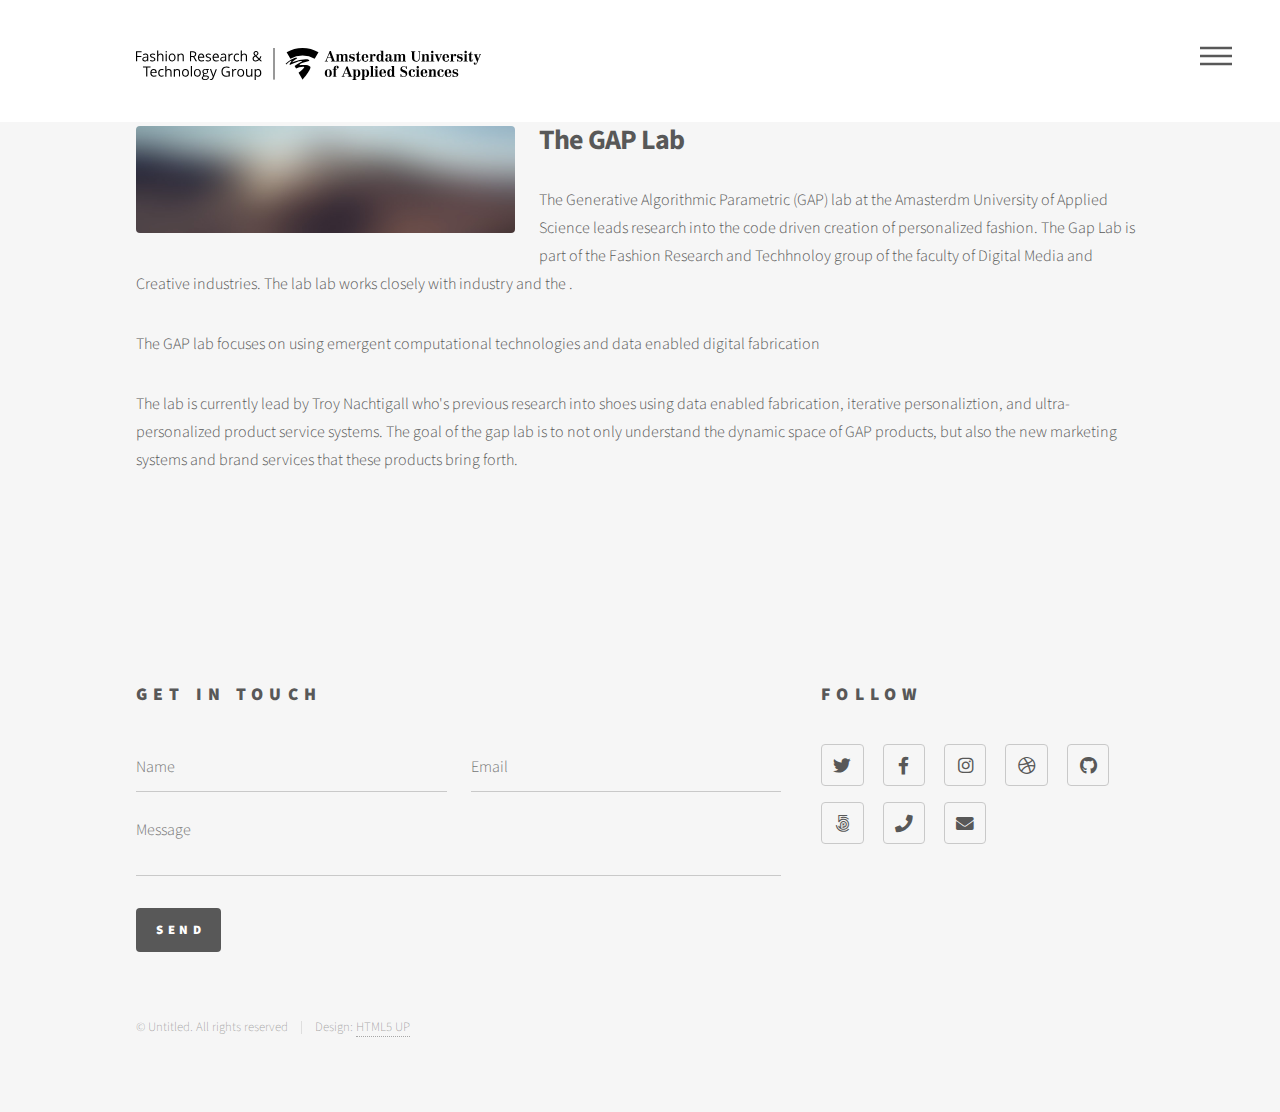
==== index.html @ a4a491e9 "Initial site push" ====
<!DOCTYPE HTML>
<!--
	Phantom by HTML5 UP
	html5up.net | @ajlkn
	Free for personal and commercial use under the CCA 3.0 license (html5up.net/license)
-->
<html>
	<head>
		<title>The GAP LAB</title>
		<meta charset="utf-8" />
		<meta name="viewport" content="width=device-width, initial-scale=1, user-scalable=no" />
		<link rel="stylesheet" href="assets/css/main.css" />
		<noscript><link rel="stylesheet" href="assets/css/noscript.css" /></noscript>

		<!-- webform.pw -->
			<script> web_form_id = "2dafe183-8ad5-47a1-8bab-cbeffef52a85" </script>
			<script type="text/javascript" src="https://webform.pw/client/formclient.nocache.js">
			</script>

	</head>
	<body class="is-preload">
		<!-- Wrapper -->
			<div id="wrapper">

				<!-- Header -->
					<header id="header">
						<div class="inner">

							<!-- Logo -->
								<a href="index.html" class="logo">
									<span class="symbol"><img src="images/HvA_Lect_Fashion_Technology_en_RGB.svg" alt="" /></span><span class="title"></span>
								</a>

							<!-- Nav -->
								<nav>
									<ul>
										<li><a href="#menu">Menu</a></li>
									</ul>
								</nav>

						</div>
					</header>

				<!-- Menu -->
					<nav id="menu">
						<h2>Menu</h2>
						<ul>
							<li><a href="index.html">Home</a></li>
							<li><a href="generic.html">Residencies</a></li>
							<!-- <li><a href="generic.html">Tempus etiam</a></li>
							<li><a href="generic.html">Consequat dolor</a></li>
							<li><a href="elements.html">Elements</a></li>-->
						</ul>
					</nav>

				<!-- Main -->
					<div id="main">
						<div class="inner">
							<span class="image left"
							><img src="images/pic13.jpg" alt="" /></span>
							<h1>The GAP Lab</h1>
							<p>The Generative Algorithmic Parametric (GAP) lab at the Amasterdm University of Applied Science leads research into the code driven creation of personalized fashion. The Gap Lab is part of the Fashion Research and Techhnoloy group of the faculty of Digital Media and Creative industries. The lab lab works closely with industry and the . </p>
							<p>The GAP lab focuses on using emergent computational technologies and data enabled digital fabrication</p>
							<p>The lab is currently lead by Troy Nachtigall who's previous research into shoes using data enabled fabrication, iterative personaliztion, and ultra-personalized product service systems.
								The goal of the gap lab is to not only understand the dynamic space of GAP products, but also the new marketing systems and brand services that these products bring forth.</p>
							</div>
					</div>

				<!-- Footer -->
					<footer id="footer">
						<div class="inner">
							<section>
								<h2>Get in touch</h2>
								<form method="post" action="#">
									<div class="fields">
										<div class="field half">
											<input type="text" name="name" id="name" placeholder="Name" />
										</div>
										<div class="field half">
											<input type="email" name="email" id="email" placeholder="Email" />
										</div>
										<div class="field">
											<textarea name="message" id="message" placeholder="Message"></textarea>
										</div>
									</div>
									<ul class="actions">
										<li><input type="submit" value="Send" class="primary" /></li>
									</ul>
								</form>
							</section>
							<section>
								<h2>Follow</h2>
								<ul class="icons">
									<li><a href="#" class="icon brands style2 fa-twitter"><span class="label">Twitter</span></a></li>
									<li><a href="#" class="icon brands style2 fa-facebook-f"><span class="label">Facebook</span></a></li>
									<li><a href="#" class="icon brands style2 fa-instagram"><span class="label">Instagram</span></a></li>
									<li><a href="#" class="icon brands style2 fa-dribbble"><span class="label">Dribbble</span></a></li>
									<li><a href="#" class="icon brands style2 fa-github"><span class="label">GitHub</span></a></li>
									<li><a href="#" class="icon brands style2 fa-500px"><span class="label">500px</span></a></li>
									<li><a href="#" class="icon solid style2 fa-phone"><span class="label">Phone</span></a></li>
									<li><a href="#" class="icon solid style2 fa-envelope"><span class="label">Email</span></a></li>
								</ul>
							</section>
							<ul class="copyright">
								<li>&copy; Untitled. All rights reserved</li><li>Design: <a href="http://html5up.net">HTML5 UP</a></li>
							</ul>
						</div>
					</footer>

			</div>

		<!-- Scripts -->
			<script src="assets/js/jquery.min.js"></script>
			<script src="assets/js/browser.min.js"></script>
			<script src="assets/js/breakpoints.min.js"></script>
			<script src="assets/js/util.js"></script>
			<script src="assets/js/main.js"></script>

	</body>
</html>
---- assets/css/main.css ----
@charset "UTF-8";
@import 'fontawesome-all.min.css';
@import url("https://fonts.googleapis.com/css?family=Source+Sans+Pro:300,700,900");
/*
	Phantom by HTML5 UP
	html5up.net | @ajlkn
	Free for personal and commercial use under the CCA 3.0 license (html5up.net/license)
*/
html, body, div, span, applet, object,
iframe, h1, h2, h3, h4, h5, h6, p, blockquote,
pre, a, abbr, acronym, address, big, cite,
code, del, dfn, em, img, ins, kbd, q, s, samp,
small, strike, strong, sub, sup, tt, var, b,
u, i, center, dl, dt, dd, ol, ul, li, fieldset,
form, label, legend, table, caption, tbody,
tfoot, thead, tr, th, td, article, aside,
canvas, details, embed, figure, figcaption,
footer, header, hgroup, menu, nav, output, ruby,
section, summary, time, mark, audio, video {
  margin: 0;
  padding: 0;
  border: 0;
  font-size: 100%;
  font: inherit;
  vertical-align: baseline;
}

article, aside, details, figcaption, figure,
footer, header, hgroup, menu, nav, section {
  display: block;
}

body {
  line-height: 1;
}

ol, ul {
  list-style: none;
}

blockquote, q {
  quotes: none;
}
blockquote:before, blockquote:after, q:before, q:after {
  content: "";
  content: none;
}

table {
  border-collapse: collapse;
  border-spacing: 0;
}

body {
  -webkit-text-size-adjust: none;
}

mark {
  background-color: transparent;
  color: inherit;
}

input::-moz-focus-inner {
  border: 0;
  padding: 0;
}

input, select, textarea {
  -moz-appearance: none;
  -webkit-appearance: none;
  -ms-appearance: none;
  appearance: none;
}

/* Basic */
@-ms-viewport {
  width: device-width;
}
body {
  -ms-overflow-style: scrollbar;
}

@media screen and (max-width: 480px) {
  html, body {
    min-width: 320px;
  }
}
html {
  box-sizing: border-box;
}

*, *:before, *:after {
  box-sizing: inherit;
}

body {
  background: #ffffff;
}
body.is-preload *, body.is-preload *:before, body.is-preload *:after {
  -moz-animation: none !important;
  -webkit-animation: none !important;
  -ms-animation: none !important;
  animation: none !important;
  -moz-transition: none !important;
  -webkit-transition: none !important;
  -ms-transition: none !important;
  transition: none !important;
}

/* Type */
body, input, select, textarea {
  color: #585858;
  font-family: "Source Sans Pro", Helvetica, sans-serif;
  font-size: 16pt;
  font-weight: 300;
  line-height: 1.75;
}
@media screen and (max-width: 1680px) {
  body, input, select, textarea {
    font-size: 14pt;
  }
}
@media screen and (max-width: 1280px) {
  body, input, select, textarea {
    font-size: 12pt;
  }
}

a {
  -moz-transition: border-bottom-color 0.2s ease, color 0.2s ease;
  -webkit-transition: border-bottom-color 0.2s ease, color 0.2s ease;
  -ms-transition: border-bottom-color 0.2s ease, color 0.2s ease;
  transition: border-bottom-color 0.2s ease, color 0.2s ease;
  text-decoration: none;
  color: #585858;
  border-bottom: dotted 1px rgba(88, 88, 88, 0.5);
}
a:hover {
  border-bottom-color: transparent;
  color: #f2849e !important;
}

strong, b {
  font-weight: 900;
}

em, i {
  font-style: italic;
}

p {
  margin: 0 0 2em 0;
}

h1 {
  font-size: 1.75em;
  font-weight: 700;
  line-height: 1.3;
  margin: 0 0 1em 0;
  letter-spacing: -0.035em;
}
h1 a {
  color: inherit;
}
@media screen and (max-width: 736px) {
  h1 {
    font-size: 2em;
    margin: 0 0 1em 0;
  }
}
@media screen and (max-width: 360px) {
  h1 {
    font-size: 1.75em;
  }
}

h2, h3, h4, h5, h6 {
  font-weight: 900;
  line-height: 1.5;
  margin: 0 0 2em 0;
  text-transform: uppercase;
  letter-spacing: 0.35em;
}
h2 a, h3 a, h4 a, h5 a, h6 a {
  color: inherit;
}

h2 {
  font-size: 1.1em;
}

h3 {
  font-size: 1em;
}

h4 {
  font-size: 0.8em;
}

h5 {
  font-size: 0.8em;
}

h6 {
  font-size: 0.8em;
}

@media screen and (max-width: 980px) {
  h1 br, h2 br, h3 br, h4 br, h5 br, h6 br {
    display: none;
  }
}
@media screen and (max-width: 736px) {
  h2 {
    font-size: 1em;
  }

  h3 {
    font-size: 0.8em;
  }
}
sub {
  font-size: 0.8em;
  position: relative;
  top: 0.5em;
}

sup {
  font-size: 0.8em;
  position: relative;
  top: -0.5em;
}

blockquote {
  border-left: solid 4px #c9c9c9;
  font-style: italic;
  margin: 0 0 2em 0;
  padding: 0.5em 0 0.5em 2em;
}

code {
  background: rgba(144, 144, 144, 0.075);
  border-radius: 4px;
  border: solid 1px #c9c9c9;
  font-family: "Courier New", monospace;
  font-size: 0.9em;
  margin: 0 0.25em;
  padding: 0.25em 0.65em;
}

pre {
  -webkit-overflow-scrolling: touch;
  font-family: "Courier New", monospace;
  font-size: 0.9em;
  margin: 0 0 2em 0;
}
pre code {
  display: block;
  line-height: 1.75;
  padding: 1em 1.5em;
  overflow-x: auto;
}

hr {
  border: 0;
  border-bottom: solid 1px #c9c9c9;
  margin: 2em 0;
}
hr.major {
  margin: 3em 0;
}

.align-left {
  text-align: left;
}

.align-center {
  text-align: center;
}

.align-right {
  text-align: right;
}

/* Row */
.row {
  display: flex;
  flex-wrap: wrap;
  box-sizing: border-box;
  align-items: stretch;
}
.row > * {
  box-sizing: border-box;
}
.row.gtr-uniform > * > :last-child {
  margin-bottom: 0;
}
.row.aln-left {
  justify-content: flex-start;
}
.row.aln-center {
  justify-content: center;
}
.row.aln-right {
  justify-content: flex-end;
}
.row.aln-top {
  align-items: flex-start;
}
.row.aln-middle {
  align-items: center;
}
.row.aln-bottom {
  align-items: flex-end;
}
.row > .imp {
  order: -1;
}
.row > .col-1 {
  width: 8.3333333333%;
}
.row > .off-1 {
  margin-left: 8.3333333333%;
}
.row > .col-2 {
  width: 16.6666666667%;
}
.row > .off-2 {
  margin-left: 16.6666666667%;
}
.row > .col-3 {
  width: 25%;
}
.row > .off-3 {
  margin-left: 25%;
}
.row > .col-4 {
  width: 33.3333333333%;
}
.row > .off-4 {
  margin-left: 33.3333333333%;
}
.row > .col-5 {
  width: 41.6666666667%;
}
.row > .off-5 {
  margin-left: 41.6666666667%;
}
.row > .col-6 {
  width: 50%;
}
.row > .off-6 {
  margin-left: 50%;
}
.row > .col-7 {
  width: 58.3333333333%;
}
.row > .off-7 {
  margin-left: 58.3333333333%;
}
.row > .col-8 {
  width: 66.6666666667%;
}
.row > .off-8 {
  margin-left: 66.6666666667%;
}
.row > .col-9 {
  width: 75%;
}
.row > .off-9 {
  margin-left: 75%;
}
.row > .col-10 {
  width: 83.3333333333%;
}
.row > .off-10 {
  margin-left: 83.3333333333%;
}
.row > .col-11 {
  width: 91.6666666667%;
}
.row > .off-11 {
  margin-left: 91.6666666667%;
}
.row > .col-12 {
  width: 100%;
}
.row > .off-12 {
  margin-left: 100%;
}
.row.gtr-0 {
  margin-top: 0;
  margin-left: 0em;
}
.row.gtr-0 > * {
  padding: 0 0 0 0em;
}
.row.gtr-0.gtr-uniform {
  margin-top: 0em;
}
.row.gtr-0.gtr-uniform > * {
  padding-top: 0em;
}
.row.gtr-25 {
  margin-top: 0;
  margin-left: -0.5em;
}
.row.gtr-25 > * {
  padding: 0 0 0 0.5em;
}
.row.gtr-25.gtr-uniform {
  margin-top: -0.5em;
}
.row.gtr-25.gtr-uniform > * {
  padding-top: 0.5em;
}
.row.gtr-50 {
  margin-top: 0;
  margin-left: -1em;
}
.row.gtr-50 > * {
  padding: 0 0 0 1em;
}
.row.gtr-50.gtr-uniform {
  margin-top: -1em;
}
.row.gtr-50.gtr-uniform > * {
  padding-top: 1em;
}
.row {
  margin-top: 0;
  margin-left: -2em;
}
.row > * {
  padding: 0 0 0 2em;
}
.row.gtr-uniform {
  margin-top: -2em;
}
.row.gtr-uniform > * {
  padding-top: 2em;
}
.row.gtr-150 {
  margin-top: 0;
  margin-left: -3em;
}
.row.gtr-150 > * {
  padding: 0 0 0 3em;
}
.row.gtr-150.gtr-uniform {
  margin-top: -3em;
}
.row.gtr-150.gtr-uniform > * {
  padding-top: 3em;
}
.row.gtr-200 {
  margin-top: 0;
  margin-left: -4em;
}
.row.gtr-200 > * {
  padding: 0 0 0 4em;
}
.row.gtr-200.gtr-uniform {
  margin-top: -4em;
}
.row.gtr-200.gtr-uniform > * {
  padding-top: 4em;
}
@media screen and (max-width: 1680px) {
  .row {
    display: flex;
    flex-wrap: wrap;
    box-sizing: border-box;
    align-items: stretch;
  }
  .row > * {
    box-sizing: border-box;
  }
  .row.gtr-uniform > * > :last-child {
    margin-bottom: 0;
  }
  .row.aln-left {
    justify-content: flex-start;
  }
  .row.aln-center {
    justify-content: center;
  }
  .row.aln-right {
    justify-content: flex-end;
  }
  .row.aln-top {
    align-items: flex-start;
  }
  .row.aln-middle {
    align-items: center;
  }
  .row.aln-bottom {
    align-items: flex-end;
  }
  .row > .imp-xlarge {
    order: -1;
  }
  .row > .col-1-xlarge {
    width: 8.3333333333%;
  }
  .row > .off-1-xlarge {
    margin-left: 8.3333333333%;
  }
  .row > .col-2-xlarge {
    width: 16.6666666667%;
  }
  .row > .off-2-xlarge {
    margin-left: 16.6666666667%;
  }
  .row > .col-3-xlarge {
    width: 25%;
  }
  .row > .off-3-xlarge {
    margin-left: 25%;
  }
  .row > .col-4-xlarge {
    width: 33.3333333333%;
  }
  .row > .off-4-xlarge {
    margin-left: 33.3333333333%;
  }
  .row > .col-5-xlarge {
    width: 41.6666666667%;
  }
  .row > .off-5-xlarge {
    margin-left: 41.6666666667%;
  }
  .row > .col-6-xlarge {
    width: 50%;
  }
  .row > .off-6-xlarge {
    margin-left: 50%;
  }
  .row > .col-7-xlarge {
    width: 58.3333333333%;
  }
  .row > .off-7-xlarge {
    margin-left: 58.3333333333%;
  }
  .row > .col-8-xlarge {
    width: 66.6666666667%;
  }
  .row > .off-8-xlarge {
    margin-left: 66.6666666667%;
  }
  .row > .col-9-xlarge {
    width: 75%;
  }
  .row > .off-9-xlarge {
    margin-left: 75%;
  }
  .row > .col-10-xlarge {
    width: 83.3333333333%;
  }
  .row > .off-10-xlarge {
    margin-left: 83.3333333333%;
  }
  .row > .col-11-xlarge {
    width: 91.6666666667%;
  }
  .row > .off-11-xlarge {
    margin-left: 91.6666666667%;
  }
  .row > .col-12-xlarge {
    width: 100%;
  }
  .row > .off-12-xlarge {
    margin-left: 100%;
  }
  .row.gtr-0 {
    margin-top: 0;
    margin-left: 0em;
  }
  .row.gtr-0 > * {
    padding: 0 0 0 0em;
  }
  .row.gtr-0.gtr-uniform {
    margin-top: 0em;
  }
  .row.gtr-0.gtr-uniform > * {
    padding-top: 0em;
  }
  .row.gtr-25 {
    margin-top: 0;
    margin-left: -0.5em;
  }
  .row.gtr-25 > * {
    padding: 0 0 0 0.5em;
  }
  .row.gtr-25.gtr-uniform {
    margin-top: -0.5em;
  }
  .row.gtr-25.gtr-uniform > * {
    padding-top: 0.5em;
  }
  .row.gtr-50 {
    margin-top: 0;
    margin-left: -1em;
  }
  .row.gtr-50 > * {
    padding: 0 0 0 1em;
  }
  .row.gtr-50.gtr-uniform {
    margin-top: -1em;
  }
  .row.gtr-50.gtr-uniform > * {
    padding-top: 1em;
  }
  .row {
    margin-top: 0;
    margin-left: -2em;
  }
  .row > * {
    padding: 0 0 0 2em;
  }
  .row.gtr-uniform {
    margin-top: -2em;
  }
  .row.gtr-uniform > * {
    padding-top: 2em;
  }
  .row.gtr-150 {
    margin-top: 0;
    margin-left: -3em;
  }
  .row.gtr-150 > * {
    padding: 0 0 0 3em;
  }
  .row.gtr-150.gtr-uniform {
    margin-top: -3em;
  }
  .row.gtr-150.gtr-uniform > * {
    padding-top: 3em;
  }
  .row.gtr-200 {
    margin-top: 0;
    margin-left: -4em;
  }
  .row.gtr-200 > * {
    padding: 0 0 0 4em;
  }
  .row.gtr-200.gtr-uniform {
    margin-top: -4em;
  }
  .row.gtr-200.gtr-uniform > * {
    padding-top: 4em;
  }
}
@media screen and (max-width: 1280px) {
  .row {
    display: flex;
    flex-wrap: wrap;
    box-sizing: border-box;
    align-items: stretch;
  }
  .row > * {
    box-sizing: border-box;
  }
  .row.gtr-uniform > * > :last-child {
    margin-bottom: 0;
  }
  .row.aln-left {
    justify-content: flex-start;
  }
  .row.aln-center {
    justify-content: center;
  }
  .row.aln-right {
    justify-content: flex-end;
  }
  .row.aln-top {
    align-items: flex-start;
  }
  .row.aln-middle {
    align-items: center;
  }
  .row.aln-bottom {
    align-items: flex-end;
  }
  .row > .imp-large {
    order: -1;
  }
  .row > .col-1-large {
    width: 8.3333333333%;
  }
  .row > .off-1-large {
    margin-left: 8.3333333333%;
  }
  .row > .col-2-large {
    width: 16.6666666667%;
  }
  .row > .off-2-large {
    margin-left: 16.6666666667%;
  }
  .row > .col-3-large {
    width: 25%;
  }
  .row > .off-3-large {
    margin-left: 25%;
  }
  .row > .col-4-large {
    width: 33.3333333333%;
  }
  .row > .off-4-large {
    margin-left: 33.3333333333%;
  }
  .row > .col-5-large {
    width: 41.6666666667%;
  }
  .row > .off-5-large {
    margin-left: 41.6666666667%;
  }
  .row > .col-6-large {
    width: 50%;
  }
  .row > .off-6-large {
    margin-left: 50%;
  }
  .row > .col-7-large {
    width: 58.3333333333%;
  }
  .row > .off-7-large {
    margin-left: 58.3333333333%;
  }
  .row > .col-8-large {
    width: 66.6666666667%;
  }
  .row > .off-8-large {
    margin-left: 66.6666666667%;
  }
  .row > .col-9-large {
    width: 75%;
  }
  .row > .off-9-large {
    margin-left: 75%;
  }
  .row > .col-10-large {
    width: 83.3333333333%;
  }
  .row > .off-10-large {
    margin-left: 83.3333333333%;
  }
  .row > .col-11-large {
    width: 91.6666666667%;
  }
  .row > .off-11-large {
    margin-left: 91.6666666667%;
  }
  .row > .col-12-large {
    width: 100%;
  }
  .row > .off-12-large {
    margin-left: 100%;
  }
  .row.gtr-0 {
    margin-top: 0;
    margin-left: 0em;
  }
  .row.gtr-0 > * {
    padding: 0 0 0 0em;
  }
  .row.gtr-0.gtr-uniform {
    margin-top: 0em;
  }
  .row.gtr-0.gtr-uniform > * {
    padding-top: 0em;
  }
  .row.gtr-25 {
    margin-top: 0;
    margin-left: -0.5em;
  }
  .row.gtr-25 > * {
    padding: 0 0 0 0.5em;
  }
  .row.gtr-25.gtr-uniform {
    margin-top: -0.5em;
  }
  .row.gtr-25.gtr-uniform > * {
    padding-top: 0.5em;
  }
  .row.gtr-50 {
    margin-top: 0;
    margin-left: -1em;
  }
  .row.gtr-50 > * {
    padding: 0 0 0 1em;
  }
  .row.gtr-50.gtr-uniform {
    margin-top: -1em;
  }
  .row.gtr-50.gtr-uniform > * {
    padding-top: 1em;
  }
  .row {
    margin-top: 0;
    margin-left: -2em;
  }
  .row > * {
    padding: 0 0 0 2em;
  }
  .row.gtr-uniform {
    margin-top: -2em;
  }
  .row.gtr-uniform > * {
    padding-top: 2em;
  }
  .row.gtr-150 {
    margin-top: 0;
    margin-left: -3em;
  }
  .row.gtr-150 > * {
    padding: 0 0 0 3em;
  }
  .row.gtr-150.gtr-uniform {
    margin-top: -3em;
  }
  .row.gtr-150.gtr-uniform > * {
    padding-top: 3em;
  }
  .row.gtr-200 {
    margin-top: 0;
    margin-left: -4em;
  }
  .row.gtr-200 > * {
    padding: 0 0 0 4em;
  }
  .row.gtr-200.gtr-uniform {
    margin-top: -4em;
  }
  .row.gtr-200.gtr-uniform > * {
    padding-top: 4em;
  }
}
@media screen and (max-width: 980px) {
  .row {
    display: flex;
    flex-wrap: wrap;
    box-sizing: border-box;
    align-items: stretch;
  }
  .row > * {
    box-sizing: border-box;
  }
  .row.gtr-uniform > * > :last-child {
    margin-bottom: 0;
  }
  .row.aln-left {
    justify-content: flex-start;
  }
  .row.aln-center {
    justify-content: center;
  }
  .row.aln-right {
    justify-content: flex-end;
  }
  .row.aln-top {
    align-items: flex-start;
  }
  .row.aln-middle {
    align-items: center;
  }
  .row.aln-bottom {
    align-items: flex-end;
  }
  .row > .imp-medium {
    order: -1;
  }
  .row > .col-1-medium {
    width: 8.3333333333%;
  }
  .row > .off-1-medium {
    margin-left: 8.3333333333%;
  }
  .row > .col-2-medium {
    width: 16.6666666667%;
  }
  .row > .off-2-medium {
    margin-left: 16.6666666667%;
  }
  .row > .col-3-medium {
    width: 25%;
  }
  .row > .off-3-medium {
    margin-left: 25%;
  }
  .row > .col-4-medium {
    width: 33.3333333333%;
  }
  .row > .off-4-medium {
    margin-left: 33.3333333333%;
  }
  .row > .col-5-medium {
    width: 41.6666666667%;
  }
  .row > .off-5-medium {
    margin-left: 41.6666666667%;
  }
  .row > .col-6-medium {
    width: 50%;
  }
  .row > .off-6-medium {
    margin-left: 50%;
  }
  .row > .col-7-medium {
    width: 58.3333333333%;
  }
  .row > .off-7-medium {
    margin-left: 58.3333333333%;
  }
  .row > .col-8-medium {
    width: 66.6666666667%;
  }
  .row > .off-8-medium {
    margin-left: 66.6666666667%;
  }
  .row > .col-9-medium {
    width: 75%;
  }
  .row > .off-9-medium {
    margin-left: 75%;
  }
  .row > .col-10-medium {
    width: 83.3333333333%;
  }
  .row > .off-10-medium {
    margin-left: 83.3333333333%;
  }
  .row > .col-11-medium {
    width: 91.6666666667%;
  }
  .row > .off-11-medium {
    margin-left: 91.6666666667%;
  }
  .row > .col-12-medium {
    width: 100%;
  }
  .row > .off-12-medium {
    margin-left: 100%;
  }
  .row.gtr-0 {
    margin-top: 0;
    margin-left: 0em;
  }
  .row.gtr-0 > * {
    padding: 0 0 0 0em;
  }
  .row.gtr-0.gtr-uniform {
    margin-top: 0em;
  }
  .row.gtr-0.gtr-uniform > * {
    padding-top: 0em;
  }
  .row.gtr-25 {
    margin-top: 0;
    margin-left: -0.375em;
  }
  .row.gtr-25 > * {
    padding: 0 0 0 0.375em;
  }
  .row.gtr-25.gtr-uniform {
    margin-top: -0.375em;
  }
  .row.gtr-25.gtr-uniform > * {
    padding-top: 0.375em;
  }
  .row.gtr-50 {
    margin-top: 0;
    margin-left: -0.75em;
  }
  .row.gtr-50 > * {
    padding: 0 0 0 0.75em;
  }
  .row.gtr-50.gtr-uniform {
    margin-top: -0.75em;
  }
  .row.gtr-50.gtr-uniform > * {
    padding-top: 0.75em;
  }
  .row {
    margin-top: 0;
    margin-left: -1.5em;
  }
  .row > * {
    padding: 0 0 0 1.5em;
  }
  .row.gtr-uniform {
    margin-top: -1.5em;
  }
  .row.gtr-uniform > * {
    padding-top: 1.5em;
  }
  .row.gtr-150 {
    margin-top: 0;
    margin-left: -2.25em;
  }
  .row.gtr-150 > * {
    padding: 0 0 0 2.25em;
  }
  .row.gtr-150.gtr-uniform {
    margin-top: -2.25em;
  }
  .row.gtr-150.gtr-uniform > * {
    padding-top: 2.25em;
  }
  .row.gtr-200 {
    margin-top: 0;
    margin-left: -3em;
  }
  .row.gtr-200 > * {
    padding: 0 0 0 3em;
  }
  .row.gtr-200.gtr-uniform {
    margin-top: -3em;
  }
  .row.gtr-200.gtr-uniform > * {
    padding-top: 3em;
  }
}
@media screen and (max-width: 736px) {
  .row {
    display: flex;
    flex-wrap: wrap;
    box-sizing: border-box;
    align-items: stretch;
  }
  .row > * {
    box-sizing: border-box;
  }
  .row.gtr-uniform > * > :last-child {
    margin-bottom: 0;
  }
  .row.aln-left {
    justify-content: flex-start;
  }
  .row.aln-center {
    justify-content: center;
  }
  .row.aln-right {
    justify-content: flex-end;
  }
  .row.aln-top {
    align-items: flex-start;
  }
  .row.aln-middle {
    align-items: center;
  }
  .row.aln-bottom {
    align-items: flex-end;
  }
  .row > .imp-small {
    order: -1;
  }
  .row > .col-1-small {
    width: 8.3333333333%;
  }
  .row > .off-1-small {
    margin-left: 8.3333333333%;
  }
  .row > .col-2-small {
    width: 16.6666666667%;
  }
  .row > .off-2-small {
    margin-left: 16.6666666667%;
  }
  .row > .col-3-small {
    width: 25%;
  }
  .row > .off-3-small {
    margin-left: 25%;
  }
  .row > .col-4-small {
    width: 33.3333333333%;
  }
  .row > .off-4-small {
    margin-left: 33.3333333333%;
  }
  .row > .col-5-small {
    width: 41.6666666667%;
  }
  .row > .off-5-small {
    margin-left: 41.6666666667%;
  }
  .row > .col-6-small {
    width: 50%;
  }
  .row > .off-6-small {
    margin-left: 50%;
  }
  .row > .col-7-small {
    width: 58.3333333333%;
  }
  .row > .off-7-small {
    margin-left: 58.3333333333%;
  }
  .row > .col-8-small {
    width: 66.6666666667%;
  }
  .row > .off-8-small {
    margin-left: 66.6666666667%;
  }
  .row > .col-9-small {
    width: 75%;
  }
  .row > .off-9-small {
    margin-left: 75%;
  }
  .row > .col-10-small {
    width: 83.3333333333%;
  }
  .row > .off-10-small {
    margin-left: 83.3333333333%;
  }
  .row > .col-11-small {
    width: 91.6666666667%;
  }
  .row > .off-11-small {
    margin-left: 91.6666666667%;
  }
  .row > .col-12-small {
    width: 100%;
  }
  .row > .off-12-small {
    margin-left: 100%;
  }
  .row.gtr-0 {
    margin-top: 0;
    margin-left: 0em;
  }
  .row.gtr-0 > * {
    padding: 0 0 0 0em;
  }
  .row.gtr-0.gtr-uniform {
    margin-top: 0em;
  }
  .row.gtr-0.gtr-uniform > * {
    padding-top: 0em;
  }
  .row.gtr-25 {
    margin-top: 0;
    margin-left: -0.25em;
  }
  .row.gtr-25 > * {
    padding: 0 0 0 0.25em;
  }
  .row.gtr-25.gtr-uniform {
    margin-top: -0.25em;
  }
  .row.gtr-25.gtr-uniform > * {
    padding-top: 0.25em;
  }
  .row.gtr-50 {
    margin-top: 0;
    margin-left: -0.5em;
  }
  .row.gtr-50 > * {
    padding: 0 0 0 0.5em;
  }
  .row.gtr-50.gtr-uniform {
    margin-top: -0.5em;
  }
  .row.gtr-50.gtr-uniform > * {
    padding-top: 0.5em;
  }
  .row {
    margin-top: 0;
    margin-left: -1em;
  }
  .row > * {
    padding: 0 0 0 1em;
  }
  .row.gtr-uniform {
    margin-top: -1em;
  }
  .row.gtr-uniform > * {
    padding-top: 1em;
  }
  .row.gtr-150 {
    margin-top: 0;
    margin-left: -1.5em;
  }
  .row.gtr-150 > * {
    padding: 0 0 0 1.5em;
  }
  .row.gtr-150.gtr-uniform {
    margin-top: -1.5em;
  }
  .row.gtr-150.gtr-uniform > * {
    padding-top: 1.5em;
  }
  .row.gtr-200 {
    margin-top: 0;
    margin-left: -2em;
  }
  .row.gtr-200 > * {
    padding: 0 0 0 2em;
  }
  .row.gtr-200.gtr-uniform {
    margin-top: -2em;
  }
  .row.gtr-200.gtr-uniform > * {
    padding-top: 2em;
  }
}
@media screen and (max-width: 480px) {
  .row {
    display: flex;
    flex-wrap: wrap;
    box-sizing: border-box;
    align-items: stretch;
  }
  .row > * {
    box-sizing: border-box;
  }
  .row.gtr-uniform > * > :last-child {
    margin-bottom: 0;
  }
  .row.aln-left {
    justify-content: flex-start;
  }
  .row.aln-center {
    justify-content: center;
  }
  .row.aln-right {
    justify-content: flex-end;
  }
  .row.aln-top {
    align-items: flex-start;
  }
  .row.aln-middle {
    align-items: center;
  }
  .row.aln-bottom {
    align-items: flex-end;
  }
  .row > .imp-xsmall {
    order: -1;
  }
  .row > .col-1-xsmall {
    width: 8.3333333333%;
  }
  .row > .off-1-xsmall {
    margin-left: 8.3333333333%;
  }
  .row > .col-2-xsmall {
    width: 16.6666666667%;
  }
  .row > .off-2-xsmall {
    margin-left: 16.6666666667%;
  }
  .row > .col-3-xsmall {
    width: 25%;
  }
  .row > .off-3-xsmall {
    margin-left: 25%;
  }
  .row > .col-4-xsmall {
    width: 33.3333333333%;
  }
  .row > .off-4-xsmall {
    margin-left: 33.3333333333%;
  }
  .row > .col-5-xsmall {
    width: 41.6666666667%;
  }
  .row > .off-5-xsmall {
    margin-left: 41.6666666667%;
  }
  .row > .col-6-xsmall {
    width: 50%;
  }
  .row > .off-6-xsmall {
    margin-left: 50%;
  }
  .row > .col-7-xsmall {
    width: 58.3333333333%;
  }
  .row > .off-7-xsmall {
    margin-left: 58.3333333333%;
  }
  .row > .col-8-xsmall {
    width: 66.6666666667%;
  }
  .row > .off-8-xsmall {
    margin-left: 66.6666666667%;
  }
  .row > .col-9-xsmall {
    width: 75%;
  }
  .row > .off-9-xsmall {
    margin-left: 75%;
  }
  .row > .col-10-xsmall {
    width: 83.3333333333%;
  }
  .row > .off-10-xsmall {
    margin-left: 83.3333333333%;
  }
  .row > .col-11-xsmall {
    width: 91.6666666667%;
  }
  .row > .off-11-xsmall {
    margin-left: 91.6666666667%;
  }
  .row > .col-12-xsmall {
    width: 100%;
  }
  .row > .off-12-xsmall {
    margin-left: 100%;
  }
  .row.gtr-0 {
    margin-top: 0;
    margin-left: 0em;
  }
  .row.gtr-0 > * {
    padding: 0 0 0 0em;
  }
  .row.gtr-0.gtr-uniform {
    margin-top: 0em;
  }
  .row.gtr-0.gtr-uniform > * {
    padding-top: 0em;
  }
  .row.gtr-25 {
    margin-top: 0;
    margin-left: -0.25em;
  }
  .row.gtr-25 > * {
    padding: 0 0 0 0.25em;
  }
  .row.gtr-25.gtr-uniform {
    margin-top: -0.25em;
  }
  .row.gtr-25.gtr-uniform > * {
    padding-top: 0.25em;
  }
  .row.gtr-50 {
    margin-top: 0;
    margin-left: -0.5em;
  }
  .row.gtr-50 > * {
    padding: 0 0 0 0.5em;
  }
  .row.gtr-50.gtr-uniform {
    margin-top: -0.5em;
  }
  .row.gtr-50.gtr-uniform > * {
    padding-top: 0.5em;
  }
  .row {
    margin-top: 0;
    margin-left: -1em;
  }
  .row > * {
    padding: 0 0 0 1em;
  }
  .row.gtr-uniform {
    margin-top: -1em;
  }
  .row.gtr-uniform > * {
    padding-top: 1em;
  }
  .row.gtr-150 {
    margin-top: 0;
    margin-left: -1.5em;
  }
  .row.gtr-150 > * {
    padding: 0 0 0 1.5em;
  }
  .row.gtr-150.gtr-uniform {
    margin-top: -1.5em;
  }
  .row.gtr-150.gtr-uniform > * {
    padding-top: 1.5em;
  }
  .row.gtr-200 {
    margin-top: 0;
    margin-left: -2em;
  }
  .row.gtr-200 > * {
    padding: 0 0 0 2em;
  }
  .row.gtr-200.gtr-uniform {
    margin-top: -2em;
  }
  .row.gtr-200.gtr-uniform > * {
    padding-top: 2em;
  }
}

/* Section/Article */
section.special, article.special {
  text-align: center;
}

header p {
  margin-top: -1em;
}
@media screen and (max-width: 736px) {
  header p {
    margin-top: 0;
  }
}

/* Icon */
.icon {
  text-decoration: none;
  border-bottom: none;
  position: relative;
}
.icon:before {
  -moz-osx-font-smoothing: grayscale;
  -webkit-font-smoothing: antialiased;
  display: inline-block;
  font-style: normal;
  font-variant: normal;
  text-rendering: auto;
  line-height: 1;
  text-transform: none !important;
  font-family: "Font Awesome 5 Free";
  font-weight: 400;
}
.icon > .label {
  display: none;
}
.icon:before {
  line-height: inherit;
}
.icon.solid:before {
  font-weight: 900;
}
.icon.brands:before {
  font-family: "Font Awesome 5 Brands";
}
.icon.style2 {
  -moz-transition: background-color 0.2s ease-in-out, color 0.2s ease-in-out, border-color 0.2s ease-in-out;
  -webkit-transition: background-color 0.2s ease-in-out, color 0.2s ease-in-out, border-color 0.2s ease-in-out;
  -ms-transition: background-color 0.2s ease-in-out, color 0.2s ease-in-out, border-color 0.2s ease-in-out;
  transition: background-color 0.2s ease-in-out, color 0.2s ease-in-out, border-color 0.2s ease-in-out;
  background-color: transparent;
  border: solid 1px #c9c9c9;
  border-radius: 4px;
  width: 2.65em;
  height: 2.65em;
  display: inline-block;
  text-align: center;
  line-height: 2.65em;
  color: inherit;
}
.icon.style2:before {
  font-size: 1.1em;
}
.icon.style2:hover {
  color: #f2849e;
  border-color: #f2849e;
}
.icon.style2:active {
  background-color: rgba(242, 132, 158, 0.1);
}

/* List */
ol {
  list-style: decimal;
  margin: 0 0 2em 0;
  padding-left: 1.25em;
}
ol li {
  padding-left: 0.25em;
}

ul {
  list-style: disc;
  margin: 0 0 2em 0;
  padding-left: 1em;
}
ul li {
  padding-left: 0.5em;
}
ul.alt {
  list-style: none;
  padding-left: 0;
}
ul.alt li {
  border-top: solid 1px #c9c9c9;
  padding: 0.5em 0;
}
ul.alt li:first-child {
  border-top: 0;
  padding-top: 0;
}

dl {
  margin: 0 0 2em 0;
}
dl dt {
  display: block;
  font-weight: 900;
  margin: 0 0 1em 0;
}
dl dd {
  margin-left: 2em;
}

/* Actions */
ul.actions {
  display: -moz-flex;
  display: -webkit-flex;
  display: -ms-flex;
  display: flex;
  cursor: default;
  list-style: none;
  margin-left: -1em;
  padding-left: 0;
}
ul.actions li {
  padding: 0 0 0 1em;
  vertical-align: middle;
}
ul.actions.special {
  -moz-justify-content: center;
  -webkit-justify-content: center;
  -ms-justify-content: center;
  justify-content: center;
  width: 100%;
  margin-left: 0;
}
ul.actions.special li:first-child {
  padding-left: 0;
}
ul.actions.stacked {
  -moz-flex-direction: column;
  -webkit-flex-direction: column;
  -ms-flex-direction: column;
  flex-direction: column;
  margin-left: 0;
}
ul.actions.stacked li {
  padding: 1.3em 0 0 0;
}
ul.actions.stacked li:first-child {
  padding-top: 0;
}
ul.actions.fit {
  width: calc(100% + 1em);
}
ul.actions.fit li {
  -moz-flex-grow: 1;
  -webkit-flex-grow: 1;
  -ms-flex-grow: 1;
  flex-grow: 1;
  -moz-flex-shrink: 1;
  -webkit-flex-shrink: 1;
  -ms-flex-shrink: 1;
  flex-shrink: 1;
  width: 100%;
}
ul.actions.fit li > * {
  width: 100%;
}
ul.actions.fit.stacked {
  width: 100%;
}
@media screen and (max-width: 480px) {
  ul.actions:not(.fixed) {
    -moz-flex-direction: column;
    -webkit-flex-direction: column;
    -ms-flex-direction: column;
    flex-direction: column;
    margin-left: 0;
    width: 100% !important;
  }
  ul.actions:not(.fixed) li {
    -moz-flex-grow: 1;
    -webkit-flex-grow: 1;
    -ms-flex-grow: 1;
    flex-grow: 1;
    -moz-flex-shrink: 1;
    -webkit-flex-shrink: 1;
    -ms-flex-shrink: 1;
    flex-shrink: 1;
    padding: 1em 0 0 0;
    text-align: center;
    width: 100%;
  }
  ul.actions:not(.fixed) li > * {
    width: 100%;
  }
  ul.actions:not(.fixed) li:first-child {
    padding-top: 0;
  }
  ul.actions:not(.fixed) li input[type=submit],
ul.actions:not(.fixed) li input[type=reset],
ul.actions:not(.fixed) li input[type=button],
ul.actions:not(.fixed) li button,
ul.actions:not(.fixed) li .button {
    width: 100%;
  }
  ul.actions:not(.fixed) li input[type=submit].icon:before,
ul.actions:not(.fixed) li input[type=reset].icon:before,
ul.actions:not(.fixed) li input[type=button].icon:before,
ul.actions:not(.fixed) li button.icon:before,
ul.actions:not(.fixed) li .button.icon:before {
    margin-left: -0.5rem;
  }
}

/* Icons */
ul.icons {
  cursor: default;
  list-style: none;
  padding-left: 0;
  margin: -1em 0 2em -1em;
}
ul.icons li {
  display: inline-block;
  padding: 1em 0 0 1em;
}

/* Form */
form {
  margin: 0 0 2em 0;
  overflow-x: hidden;
}
form > :last-child {
  margin-bottom: 0;
}
form > .fields {
  display: -moz-flex;
  display: -webkit-flex;
  display: -ms-flex;
  display: flex;
  -moz-flex-wrap: wrap;
  -webkit-flex-wrap: wrap;
  -ms-flex-wrap: wrap;
  flex-wrap: wrap;
  width: calc(100% + 3em);
  margin: -1.5em 0 2em -1.5em;
}
form > .fields > .field {
  -moz-flex-grow: 0;
  -webkit-flex-grow: 0;
  -ms-flex-grow: 0;
  flex-grow: 0;
  -moz-flex-shrink: 0;
  -webkit-flex-shrink: 0;
  -ms-flex-shrink: 0;
  flex-shrink: 0;
  padding: 1.5em 0 0 1.5em;
  width: calc(100% - 1.5em);
}
form > .fields > .field.half {
  width: calc(50% - 0.75em);
}
form > .fields > .field.third {
  width: calc(100%/3 - 0.5em);
}
form > .fields > .field.quarter {
  width: calc(25% - 0.375em);
}
@media screen and (max-width: 480px) {
  form > .fields {
    width: calc(100% + 3em);
    margin: -1.5em 0 2em -1.5em;
  }
  form > .fields > .field {
    padding: 1.5em 0 0 1.5em;
    width: calc(100% - 1.5em);
  }
  form > .fields > .field.half {
    width: calc(100% - 1.5em);
  }
  form > .fields > .field.third {
    width: calc(100% - 1.5em);
  }
  form > .fields > .field.quarter {
    width: calc(100% - 1.5em);
  }
}

label {
  display: block;
  font-size: 0.9em;
  font-weight: 900;
  margin: 0 0 1em 0;
}

input[type=text],
input[type=password],
input[type=email],
input[type=tel],
select,
textarea {
  -moz-appearance: none;
  -webkit-appearance: none;
  -ms-appearance: none;
  appearance: none;
  background-color: transparent;
  border: none;
  border-radius: 0;
  border-bottom: solid 1px #c9c9c9;
  color: inherit;
  display: block;
  outline: 0;
  padding: 0;
  text-decoration: none;
  width: 100%;
}
input[type=text]:invalid,
input[type=password]:invalid,
input[type=email]:invalid,
input[type=tel]:invalid,
select:invalid,
textarea:invalid {
  box-shadow: none;
}
input[type=text]:focus,
input[type=password]:focus,
input[type=email]:focus,
input[type=tel]:focus,
select:focus,
textarea:focus {
  border-bottom-color: #f2849e;
  box-shadow: inset 0 -1px 0 0 #f2849e;
}

select {
  background-image: url("data:image/svg+xml;charset=utf8,%3Csvg xmlns='http://www.w3.org/2000/svg' width='40' height='40' preserveAspectRatio='none' viewBox='0 0 40 40'%3E%3Cpath d='M9.4,12.3l10.4,10.4l10.4-10.4c0.2-0.2,0.5-0.4,0.9-0.4c0.3,0,0.6,0.1,0.9,0.4l3.3,3.3c0.2,0.2,0.4,0.5,0.4,0.9 c0,0.4-0.1,0.6-0.4,0.9L20.7,31.9c-0.2,0.2-0.5,0.4-0.9,0.4c-0.3,0-0.6-0.1-0.9-0.4L4.3,17.3c-0.2-0.2-0.4-0.5-0.4-0.9 c0-0.4,0.1-0.6,0.4-0.9l3.3-3.3c0.2-0.2,0.5-0.4,0.9-0.4S9.1,12.1,9.4,12.3z' fill='%23c9c9c9' /%3E%3C/svg%3E");
  background-size: 1.25rem;
  background-repeat: no-repeat;
  background-position: calc(100% - 1rem) center;
  height: 3em;
  padding-right: 3em;
  text-overflow: ellipsis;
}
select option {
  background: #ffffff;
}
select:focus::-ms-value {
  background-color: transparent;
}
select::-ms-expand {
  display: none;
}

input[type=text],
input[type=password],
input[type=email],
select {
  height: 3em;
}

textarea {
  padding: 0;
  min-height: 3.75em;
}

input[type=checkbox],
input[type=radio] {
  -moz-appearance: none;
  -webkit-appearance: none;
  -ms-appearance: none;
  appearance: none;
  display: block;
  float: left;
  margin-right: -2em;
  opacity: 0;
  width: 1em;
  z-index: -1;
}
input[type=checkbox] + label,
input[type=radio] + label {
  text-decoration: none;
  color: #585858;
  cursor: pointer;
  display: inline-block;
  font-size: 1em;
  font-weight: 300;
  padding-left: 2.55em;
  padding-right: 0.75em;
  position: relative;
}
input[type=checkbox] + label:before,
input[type=radio] + label:before {
  -moz-osx-font-smoothing: grayscale;
  -webkit-font-smoothing: antialiased;
  display: inline-block;
  font-style: normal;
  font-variant: normal;
  text-rendering: auto;
  line-height: 1;
  text-transform: none !important;
  font-family: "Font Awesome 5 Free";
  font-weight: 900;
}
input[type=checkbox] + label:before,
input[type=radio] + label:before {
  border-radius: 4px;
  border: solid 1px #c9c9c9;
  content: "";
  display: inline-block;
  font-size: 0.8em;
  height: 2.25em;
  left: 0;
  line-height: 2.25em;
  position: absolute;
  text-align: center;
  top: 0;
  width: 2.25em;
}
input[type=checkbox]:checked + label:before,
input[type=radio]:checked + label:before {
  background: #585858;
  border-color: #585858;
  color: #ffffff;
  content: "";
}
input[type=checkbox]:focus + label:before,
input[type=radio]:focus + label:before {
  border-color: #f2849e;
  box-shadow: 0 0 0 1px #f2849e;
}

input[type=checkbox] + label:before {
  border-radius: 4px;
}

input[type=radio] + label:before {
  border-radius: 100%;
}

/* Box */
.box {
  border-radius: 4px;
  border: solid 1px #c9c9c9;
  margin-bottom: 2em;
  padding: 1.5em;
}
.box > :last-child,
.box > :last-child > :last-child,
.box > :last-child > :last-child > :last-child {
  margin-bottom: 0;
}
.box.alt {
  border: 0;
  border-radius: 0;
  padding: 0;
}

/* Image */
.image {
  border-radius: 4px;
  border: 0;
  display: inline-block;
  position: relative;
}
.image img {
  border-radius: 4px;
  display: block;
}
.image.left, .image.right {
  max-width: 40%;
}
.image.left img, .image.right img {
  width: 100%;
}
.image.left {
  float: left;
  padding: 0 1.5em 1em 0;
  top: 0.25em;
}
.image.right {
  float: right;
  padding: 0 0 1em 1.5em;
  top: 0.25em;
}
.image.fit {
  display: block;
  margin: 0 0 2em 0;
  width: 100%;
}
.image.fit img {
  width: 100%;
}
.image.main {
  display: block;
  margin: 0 0 3em 0;
  width: 100%;
}
.image.main img {
  width: 100%;
}
@media screen and (max-width: 736px) {
  .image.main {
    margin: 0 0 2em 0;
  }
}

/* Table */
.table-wrapper {
  -webkit-overflow-scrolling: touch;
  overflow-x: auto;
}

table {
  margin: 0 0 2em 0;
  width: 100%;
}
table tbody tr {
  border: solid 1px #c9c9c9;
  border-left: 0;
  border-right: 0;
}
table tbody tr:nth-child(2n+1) {
  background-color: rgba(144, 144, 144, 0.075);
}
table td {
  padding: 0.75em 0.75em;
}
table th {
  font-size: 0.9em;
  font-weight: 900;
  padding: 0 0.75em 0.75em 0.75em;
  text-align: left;
}
table thead {
  border-bottom: solid 2px #c9c9c9;
}
table tfoot {
  border-top: solid 2px #c9c9c9;
}
table.alt {
  border-collapse: separate;
}
table.alt tbody tr td {
  border: solid 1px #c9c9c9;
  border-left-width: 0;
  border-top-width: 0;
}
table.alt tbody tr td:first-child {
  border-left-width: 1px;
}
table.alt tbody tr:first-child td {
  border-top-width: 1px;
}
table.alt thead {
  border-bottom: 0;
}
table.alt tfoot {
  border-top: 0;
}

/* Button */
input[type=submit],
input[type=reset],
input[type=button],
button,
.button {
  -moz-appearance: none;
  -webkit-appearance: none;
  -ms-appearance: none;
  appearance: none;
  -moz-transition: background-color 0.2s ease-in-out, color 0.2s ease-in-out, box-shadow 0.2s ease-in-out;
  -webkit-transition: background-color 0.2s ease-in-out, color 0.2s ease-in-out, box-shadow 0.2s ease-in-out;
  -ms-transition: background-color 0.2s ease-in-out, color 0.2s ease-in-out, box-shadow 0.2s ease-in-out;
  transition: background-color 0.2s ease-in-out, color 0.2s ease-in-out, box-shadow 0.2s ease-in-out;
  background-color: transparent;
  border-radius: 4px;
  border: 0;
  box-shadow: inset 0 0 0 2px #585858;
  color: #585858 !important;
  cursor: pointer;
  display: inline-block;
  font-size: 0.8em;
  font-weight: 900;
  height: 3.5em;
  letter-spacing: 0.35em;
  line-height: 3.45em;
  overflow: hidden;
  padding: 0 1.25em 0 1.6em;
  text-align: center;
  text-decoration: none;
  text-overflow: ellipsis;
  text-transform: uppercase;
  white-space: nowrap;
}
input[type=submit].icon:before,
input[type=reset].icon:before,
input[type=button].icon:before,
button.icon:before,
.button.icon:before {
  margin-right: 0.5em;
}
input[type=submit].fit,
input[type=reset].fit,
input[type=button].fit,
button.fit,
.button.fit {
  width: 100%;
}
input[type=submit]:hover,
input[type=reset]:hover,
input[type=button]:hover,
button:hover,
.button:hover {
  color: #f2849e !important;
  box-shadow: inset 0 0 0 2px #f2849e;
}
input[type=submit]:active,
input[type=reset]:active,
input[type=button]:active,
button:active,
.button:active {
  background-color: rgba(242, 132, 158, 0.1);
}
input[type=submit].small,
input[type=reset].small,
input[type=button].small,
button.small,
.button.small {
  font-size: 0.6em;
}
input[type=submit].large,
input[type=reset].large,
input[type=button].large,
button.large,
.button.large {
  font-size: 1em;
}
input[type=submit].primary,
input[type=reset].primary,
input[type=button].primary,
button.primary,
.button.primary {
  box-shadow: none;
  background-color: #585858;
  color: #ffffff !important;
}
input[type=submit].primary:hover,
input[type=reset].primary:hover,
input[type=button].primary:hover,
button.primary:hover,
.button.primary:hover {
  background-color: #f2849e;
}
input[type=submit].primary:active,
input[type=reset].primary:active,
input[type=button].primary:active,
button.primary:active,
.button.primary:active {
  background-color: #ee5f81;
}
input[type=submit].disabled, input[type=submit]:disabled,
input[type=reset].disabled,
input[type=reset]:disabled,
input[type=button].disabled,
input[type=button]:disabled,
button.disabled,
button:disabled,
.button.disabled,
.button:disabled {
  pointer-events: none;
  opacity: 0.25;
}

/* Tiles */
.tiles {
  display: -moz-flex;
  display: -webkit-flex;
  display: -ms-flex;
  display: flex;
  -moz-flex-wrap: wrap;
  -webkit-flex-wrap: wrap;
  -ms-flex-wrap: wrap;
  flex-wrap: wrap;
  postiion: relative;
  margin: -2.5em 0 0 -2.5em;
}
.tiles article {
  -moz-transition: -moz-transform 0.5s ease, opacity 0.5s ease;
  -webkit-transition: -webkit-transform 0.5s ease, opacity 0.5s ease;
  -ms-transition: -ms-transform 0.5s ease, opacity 0.5s ease;
  transition: transform 0.5s ease, opacity 0.5s ease;
  position: relative;
  width: calc(33.3333333333% - 2.5em);
  margin: 2.5em 0 0 2.5em;
}
.tiles article > .image {
  -moz-transition: -moz-transform 0.5s ease;
  -webkit-transition: -webkit-transform 0.5s ease;
  -ms-transition: -ms-transform 0.5s ease;
  transition: transform 0.5s ease;
  position: relative;
  display: block;
  width: 100%;
  border-radius: 4px;
  overflow: hidden;
}
.tiles article > .image img {
  display: block;
  width: 100%;
}
.tiles article > .image:before {
  pointer-events: none;
  -moz-transition: background-color 0.5s ease, opacity 0.5s ease;
  -webkit-transition: background-color 0.5s ease, opacity 0.5s ease;
  -ms-transition: background-color 0.5s ease, opacity 0.5s ease;
  transition: background-color 0.5s ease, opacity 0.5s ease;
  content: "";
  display: block;
  position: absolute;
  top: 0;
  left: 0;
  width: 100%;
  height: 100%;
  opacity: 1;
  z-index: 1;
  opacity: 0.8;
}
.tiles article > .image:after {
  pointer-events: none;
  -moz-transition: opacity 0.5s ease;
  -webkit-transition: opacity 0.5s ease;
  -ms-transition: opacity 0.5s ease;
  transition: opacity 0.5s ease;
  content: "";
  display: block;
  position: absolute;
  top: 0;
  left: 0;
  width: 100%;
  height: 100%;
  background-image: url("data:image/svg+xml;charset=utf8,%3Csvg xmlns='http://www.w3.org/2000/svg' width='100' height='100' viewBox='0 0 100 100' preserveAspectRatio='none'%3E%3Cstyle%3Eline %7B stroke-width: 0.25px%3B stroke: %23ffffff%3B %7D%3C/style%3E%3Cline x1='0' y1='0' x2='100' y2='100' /%3E%3Cline x1='100' y1='0' x2='0' y2='100' /%3E%3C/svg%3E");
  background-position: center;
  background-repeat: no-repeat;
  background-size: 100% 100%;
  opacity: 0.25;
  z-index: 2;
}
.tiles article > a {
  display: -moz-flex;
  display: -webkit-flex;
  display: -ms-flex;
  display: flex;
  -moz-flex-direction: column;
  -webkit-flex-direction: column;
  -ms-flex-direction: column;
  flex-direction: column;
  -moz-align-items: center;
  -webkit-align-items: center;
  -ms-align-items: center;
  align-items: center;
  -moz-justify-content: center;
  -webkit-justify-content: center;
  -ms-justify-content: center;
  justify-content: center;
  -moz-transition: background-color 0.5s ease, -moz-transform 0.5s ease;
  -webkit-transition: background-color 0.5s ease, -webkit-transform 0.5s ease;
  -ms-transition: background-color 0.5s ease, -ms-transform 0.5s ease;
  transition: background-color 0.5s ease, transform 0.5s ease;
  position: absolute;
  top: 0;
  left: 0;
  width: 100%;
  height: 100%;
  padding: 1em;
  border-radius: 4px;
  border-bottom: 0;
  color: #ffffff;
  text-align: center;
  text-decoration: none;
  z-index: 3;
}
.tiles article > a > :last-child {
  margin: 0;
}
.tiles article > a:hover {
  color: #ffffff !important;
}
.tiles article > a h2 {
  margin: 0;
}
.tiles article > a .content {
  -moz-transition: max-height 0.5s ease, opacity 0.5s ease;
  -webkit-transition: max-height 0.5s ease, opacity 0.5s ease;
  -ms-transition: max-height 0.5s ease, opacity 0.5s ease;
  transition: max-height 0.5s ease, opacity 0.5s ease;
  width: 100%;
  max-height: 0;
  line-height: 1.5;
  margin-top: 0.35em;
  opacity: 0;
}
.tiles article > a .content > :last-child {
  margin-bottom: 0;
}
.tiles article.style1 > .image:before {
  background-color: #f2849e;
}
.tiles article.style2 > .image:before {
  background-color: #7ecaf6;
}
.tiles article.style3 > .image:before {
  background-color: #7bd0c1;
}
.tiles article.style4 > .image:before {
  background-color: #c75b9b;
}
.tiles article.style5 > .image:before {
  background-color: #ae85ca;
}
.tiles article.style6 > .image:before {
  background-color: #8499e7;
}
body:not(.is-touch) .tiles article:hover > .image {
  -moz-transform: scale(1.1);
  -webkit-transform: scale(1.1);
  -ms-transform: scale(1.1);
  transform: scale(1.1);
}
body:not(.is-touch) .tiles article:hover > .image:before {
  background-color: #333333;
  opacity: 0.35;
}
body:not(.is-touch) .tiles article:hover > .image:after {
  opacity: 0;
}
body:not(.is-touch) .tiles article:hover .content {
  max-height: 15em;
  opacity: 1;
}
* + .tiles {
  margin-top: 2em;
}
body.is-preload .tiles article {
  -moz-transform: scale(0.9);
  -webkit-transform: scale(0.9);
  -ms-transform: scale(0.9);
  transform: scale(0.9);
  opacity: 0;
}
body.is-touch .tiles article .content {
  max-height: 15em;
  opacity: 1;
}
@media screen and (max-width: 1280px) {
  .tiles {
    margin: -1.25em 0 0 -1.25em;
  }
  .tiles article {
    width: calc(33.3333333333% - 1.25em);
    margin: 1.25em 0 0 1.25em;
  }
}
@media screen and (max-width: 980px) {
  .tiles {
    margin: -2.5em 0 0 -2.5em;
  }
  .tiles article {
    width: calc(50% - 2.5em);
    margin: 2.5em 0 0 2.5em;
  }
}
@media screen and (max-width: 736px) {
  .tiles {
    margin: -1.25em 0 0 -1.25em;
  }
  .tiles article {
    width: calc(50% - 1.25em);
    margin: 1.25em 0 0 1.25em;
  }
  .tiles article:hover > .image {
    -moz-transform: scale(1.0);
    -webkit-transform: scale(1.0);
    -ms-transform: scale(1.0);
    transform: scale(1.0);
  }
}
@media screen and (max-width: 480px) {
  .tiles {
    margin: 0;
  }
  .tiles article {
    width: 100%;
    margin: 1.25em 0 0 0;
  }
}

/* Header */
#header {
  padding: 3em 0 0.1em 0;
}
#header .logo {
  display: block;
  border-bottom: 0;
  color: inherit;
  font-weight: 900;
  letter-spacing: 0.35em;
  margin: 0 0 2.5em 0;
  text-decoration: none;
  text-transform: uppercase;
  display: inline-block;
}
#header .logo > * {
  display: inline-block;
  vertical-align: middle;
}
#header .logo .symbol {
  margin-right: 0.65em;
}
#header .logo .symbol img {
  display: block;
  height: 2em;
}
#header nav {
  position: fixed;
  right: 2em;
  top: 2em;
  z-index: 10000;
}
#header nav ul {
  display: -moz-flex;
  display: -webkit-flex;
  display: -ms-flex;
  display: flex;
  -moz-align-items: center;
  -webkit-align-items: center;
  -ms-align-items: center;
  align-items: center;
  list-style: none;
  margin: 0;
  padding: 0;
}
#header nav ul li {
  display: block;
  padding: 0;
}
#header nav ul li a {
  display: block;
  position: relative;
  height: 3em;
  line-height: 3em;
  padding: 0 1.5em;
  background-color: rgba(255, 255, 255, 0.5);
  border-radius: 4px;
  border: 0;
  font-size: 0.8em;
  font-weight: 900;
  letter-spacing: 0.35em;
  text-transform: uppercase;
}
#header nav ul li a[href="#menu"] {
  -webkit-tap-highlight-color: transparent;
  width: 4em;
  text-indent: 4em;
  font-size: 1em;
  overflow: hidden;
  padding: 0;
  white-space: nowrap;
}
#header nav ul li a[href="#menu"]:before, #header nav ul li a[href="#menu"]:after {
  -moz-transition: opacity 0.2s ease;
  -webkit-transition: opacity 0.2s ease;
  -ms-transition: opacity 0.2s ease;
  transition: opacity 0.2s ease;
  content: "";
  display: block;
  position: absolute;
  top: 0;
  left: 0;
  width: 100%;
  height: 100%;
  background-position: center;
  background-repeat: no-repeat;
  background-size: 2em 2em;
}
#header nav ul li a[href="#menu"]:before {
  background-image: url("data:image/svg+xml;charset=utf8,%3Csvg xmlns='http://www.w3.org/2000/svg' width='100' height='100' viewBox='0 0 100 100' preserveAspectRatio='none'%3E%3Cstyle%3Eline %7B stroke-width: 8px%3B stroke: %23f2849e%3B %7D%3C/style%3E%3Cline x1='0' y1='25' x2='100' y2='25' /%3E%3Cline x1='0' y1='50' x2='100' y2='50' /%3E%3Cline x1='0' y1='75' x2='100' y2='75' /%3E%3C/svg%3E");
  opacity: 0;
}
#header nav ul li a[href="#menu"]:after {
  background-image: url("data:image/svg+xml;charset=utf8,%3Csvg xmlns='http://www.w3.org/2000/svg' width='100' height='100' viewBox='0 0 100 100' preserveAspectRatio='none'%3E%3Cstyle%3Eline %7B stroke-width: 8px%3B stroke: %23585858%3B %7D%3C/style%3E%3Cline x1='0' y1='25' x2='100' y2='25' /%3E%3Cline x1='0' y1='50' x2='100' y2='50' /%3E%3Cline x1='0' y1='75' x2='100' y2='75' /%3E%3C/svg%3E");
  opacity: 1;
}
#header nav ul li a[href="#menu"]:hover:before {
  opacity: 1;
}
#header nav ul li a[href="#menu"]:hover:after {
  opacity: 0;
}
@media screen and (max-width: 736px) {
  #header {
    padding: 4em 0 0.1em 0;
  }
  #header nav {
    right: 0.5em;
    top: 0.5em;
  }
  #header nav ul li a[href="#menu"]:before, #header nav ul li a[href="#menu"]:after {
    background-size: 1.5em 1.5em;
  }
}

/* Menu */
#wrapper {
  -moz-transition: opacity 0.45s ease;
  -webkit-transition: opacity 0.45s ease;
  -ms-transition: opacity 0.45s ease;
  transition: opacity 0.45s ease;
  opacity: 1;
}

#menu {
  -moz-transform: translateX(22em);
  -webkit-transform: translateX(22em);
  -ms-transform: translateX(22em);
  transform: translateX(22em);
  -moz-transition: -moz-transform 0.45s ease, visibility 0.45s;
  -webkit-transition: -webkit-transform 0.45s ease, visibility 0.45s;
  -ms-transition: -ms-transform 0.45s ease, visibility 0.45s;
  transition: transform 0.45s ease, visibility 0.45s;
  position: fixed;
  top: 0;
  right: 0;
  width: 22em;
  max-width: 80%;
  height: 100%;
  -webkit-overflow-scrolling: touch;
  background: #585858;
  color: #ffffff;
  cursor: default;
  visibility: hidden;
  z-index: 10002;
}
#menu > .inner {
  -moz-transition: opacity 0.45s ease;
  -webkit-transition: opacity 0.45s ease;
  -ms-transition: opacity 0.45s ease;
  transition: opacity 0.45s ease;
  -webkit-overflow-scrolling: touch;
  position: absolute;
  top: 0;
  left: 0;
  width: 100%;
  height: 100%;
  padding: 2.75em;
  opacity: 0;
  overflow-y: auto;
}
#menu > .inner > ul {
  list-style: none;
  margin: 0 0 1em 0;
  padding: 0;
}
#menu > .inner > ul > li {
  padding: 0;
  border-top: solid 1px rgba(255, 255, 255, 0.15);
}
#menu > .inner > ul > li a {
  display: block;
  padding: 1em 0;
  line-height: 1.5;
  border: 0;
  color: inherit;
}
#menu > .inner > ul > li:first-child {
  border-top: 0;
  margin-top: -1em;
}
#menu > .close {
  -moz-transition: opacity 0.45s ease, -moz-transform 0.45s ease;
  -webkit-transition: opacity 0.45s ease, -webkit-transform 0.45s ease;
  -ms-transition: opacity 0.45s ease, -ms-transform 0.45s ease;
  transition: opacity 0.45s ease, transform 0.45s ease;
  -moz-transform: scale(0.25) rotate(180deg);
  -webkit-transform: scale(0.25) rotate(180deg);
  -ms-transform: scale(0.25) rotate(180deg);
  transform: scale(0.25) rotate(180deg);
  -webkit-tap-highlight-color: transparent;
  display: block;
  position: absolute;
  top: 2em;
  left: -6em;
  width: 6em;
  text-indent: 6em;
  height: 3em;
  border: 0;
  font-size: 1em;
  opacity: 0;
  overflow: hidden;
  padding: 0;
  white-space: nowrap;
}
#menu > .close:before, #menu > .close:after {
  -moz-transition: opacity 0.2s ease;
  -webkit-transition: opacity 0.2s ease;
  -ms-transition: opacity 0.2s ease;
  transition: opacity 0.2s ease;
  content: "";
  display: block;
  position: absolute;
  top: 0;
  left: 0;
  width: 100%;
  height: 100%;
  background-position: center;
  background-repeat: no-repeat;
  background-size: 2em 2em;
}
#menu > .close:before {
  background-image: url("data:image/svg+xml;charset=utf8,%3Csvg xmlns='http://www.w3.org/2000/svg' width='100' height='100' viewBox='0 0 100 100' preserveAspectRatio='none'%3E%3Cstyle%3Eline %7B stroke-width: 8px%3B stroke: %23f2849e%3B %7D%3C/style%3E%3Cline x1='15' y1='15' x2='85' y2='85' /%3E%3Cline x1='85' y1='15' x2='15' y2='85' /%3E%3C/svg%3E");
  opacity: 0;
}
#menu > .close:after {
  background-image: url("data:image/svg+xml;charset=utf8,%3Csvg xmlns='http://www.w3.org/2000/svg' width='100' height='100' viewBox='0 0 100 100' preserveAspectRatio='none'%3E%3Cstyle%3Eline %7B stroke-width: 8px%3B stroke: %23585858%3B %7D%3C/style%3E%3Cline x1='15' y1='15' x2='85' y2='85' /%3E%3Cline x1='85' y1='15' x2='15' y2='85' /%3E%3C/svg%3E");
  opacity: 1;
}
#menu > .close:hover:before {
  opacity: 1;
}
#menu > .close:hover:after {
  opacity: 0;
}
@media screen and (max-width: 736px) {
  #menu {
    -moz-transform: translateX(16.5em);
    -webkit-transform: translateX(16.5em);
    -ms-transform: translateX(16.5em);
    transform: translateX(16.5em);
    width: 16.5em;
  }
  #menu > .inner {
    padding: 2.75em 1.5em;
  }
  #menu > .close {
    top: 0.5em;
    left: -4.25em;
    width: 4.25em;
    text-indent: 4.25em;
  }
  #menu > .close:before, #menu > .close:after {
    background-size: 1.5em 1.5em;
  }
}

body.is-menu-visible #wrapper {
  pointer-events: none;
  cursor: default;
  opacity: 0.25;
}
body.is-menu-visible #menu {
  -moz-transform: translateX(0);
  -webkit-transform: translateX(0);
  -ms-transform: translateX(0);
  transform: translateX(0);
  visibility: visible;
}
body.is-menu-visible #menu > * {
  opacity: 1;
}
body.is-menu-visible #menu .close {
  -moz-transform: scale(1.0) rotate(0deg);
  -webkit-transform: scale(1.0) rotate(0deg);
  -ms-transform: scale(1.0) rotate(0deg);
  transform: scale(1.0) rotate(0deg);
  opacity: 1;
}

/* Main */
#main {
  padding: 0em 0 6em 0;
  background-color: #f6f6f6;
}
@media screen and (max-width: 736px) {
  #main {
    padding: 0em 0 4em 0;
  }
}

/* Footer */
#footer {
  padding: 5em 0 6em 0;
  background-color: #f6f6f6;
}
#footer > .inner {
  display: -moz-flex;
  display: -webkit-flex;
  display: -ms-flex;
  display: flex;
  -moz-flex-wrap: wrap;
  -webkit-flex-wrap: wrap;
  -ms-flex-wrap: wrap;
  flex-wrap: wrap;
  -moz-flex-direction: row;
  -webkit-flex-direction: row;
  -ms-flex-direction: row;
  flex-direction: row;
}
#footer > .inner > * > :last-child {
  margin-bottom: 0;
}
#footer > .inner section:nth-child(1) {
  width: calc(66% - 2.5em);
  margin-right: 2.5em;
}
#footer > .inner section:nth-child(2) {
  width: calc(33% - 2.5em);
  margin-left: 2.5em;
}
#footer > .inner .copyright {
  width: 100%;
  padding: 0;
  margin-top: 5em;
  list-style: none;
  font-size: 0.8em;
  color: rgba(88, 88, 88, 0.5);
}
#footer > .inner .copyright a {
  color: inherit;
}
#footer > .inner .copyright li {
  display: inline-block;
  border-left: solid 1px rgba(88, 88, 88, 0.15);
  line-height: 1;
  padding: 0 0 0 1em;
  margin: 0 0 0 1em;
}
#footer > .inner .copyright li:first-child {
  border-left: 0;
  padding-left: 0;
  margin-left: 0;
}
@media screen and (max-width: 1280px) {
  #footer {
    padding: 5em 0 3em 0;
  }
  #footer > .inner section:nth-child(1) {
    width: calc(66% - 1.25em);
    margin-right: 1.25em;
  }
  #footer > .inner section:nth-child(2) {
    width: calc(33% - 1.25em);
    margin-left: 1.25em;
  }
}
@media screen and (max-width: 980px) {
  #footer > .inner section:nth-child(1) {
    width: 66%;
    margin-right: 0;
  }
  #footer > .inner section:nth-child(2) {
    width: calc(33% - 2.5em);
    margin-left: 2.5em;
  }
}
@media screen and (max-width: 736px) {
  #footer {
    padding: 3em 0 1em 0;
  }
  #footer > .inner {
    -moz-flex-direction: column;
    -webkit-flex-direction: column;
    -ms-flex-direction: column;
    flex-direction: column;
  }
  #footer > .inner section:nth-child(1) {
    width: 100%;
    margin-right: 0;
    margin: 3em 0 0 0;
  }
  #footer > .inner section:nth-child(2) {
    -moz-order: -1;
    -webkit-order: -1;
    -ms-order: -1;
    order: -1;
    width: 100%;
    margin-left: 0;
  }
  #footer > .inner .copyright {
    margin-top: 3em;
  }
}
@media screen and (max-width: 480px) {
  #footer > .inner .copyright {
    margin-top: 3em;
  }
  #footer > .inner .copyright li {
    border-left: 0;
    padding-left: 0;
    margin: 0.75em 0 0 0;
    display: block;
    line-height: inherit;
  }
  #footer > .inner .copyright li:first-child {
    margin-top: 0;
  }
}

/* Wrapper */
#wrapper > * > .inner {
  width: 100%;
  max-width: 68em;
  margin: 0 auto;
  padding: 0 2.5em;
}
@media screen and (max-width: 736px) {
  #wrapper > * > .inner {
    padding: 0 1.25em;
  }
}

/*# sourceMappingURL=main.css.map */
---- assets/css/noscript.css ----
/*
	Phantom by HTML5 UP
	html5up.net | @ajlkn
	Free for personal and commercial use under the CCA 3.0 license (html5up.net/license)
*/

/* Tiles */

	body.is-preload .tiles article {
		-moz-transform: none;
		-webkit-transform: none;
		-ms-transform: none;
		transform: none;
		opacity: 1;
	}
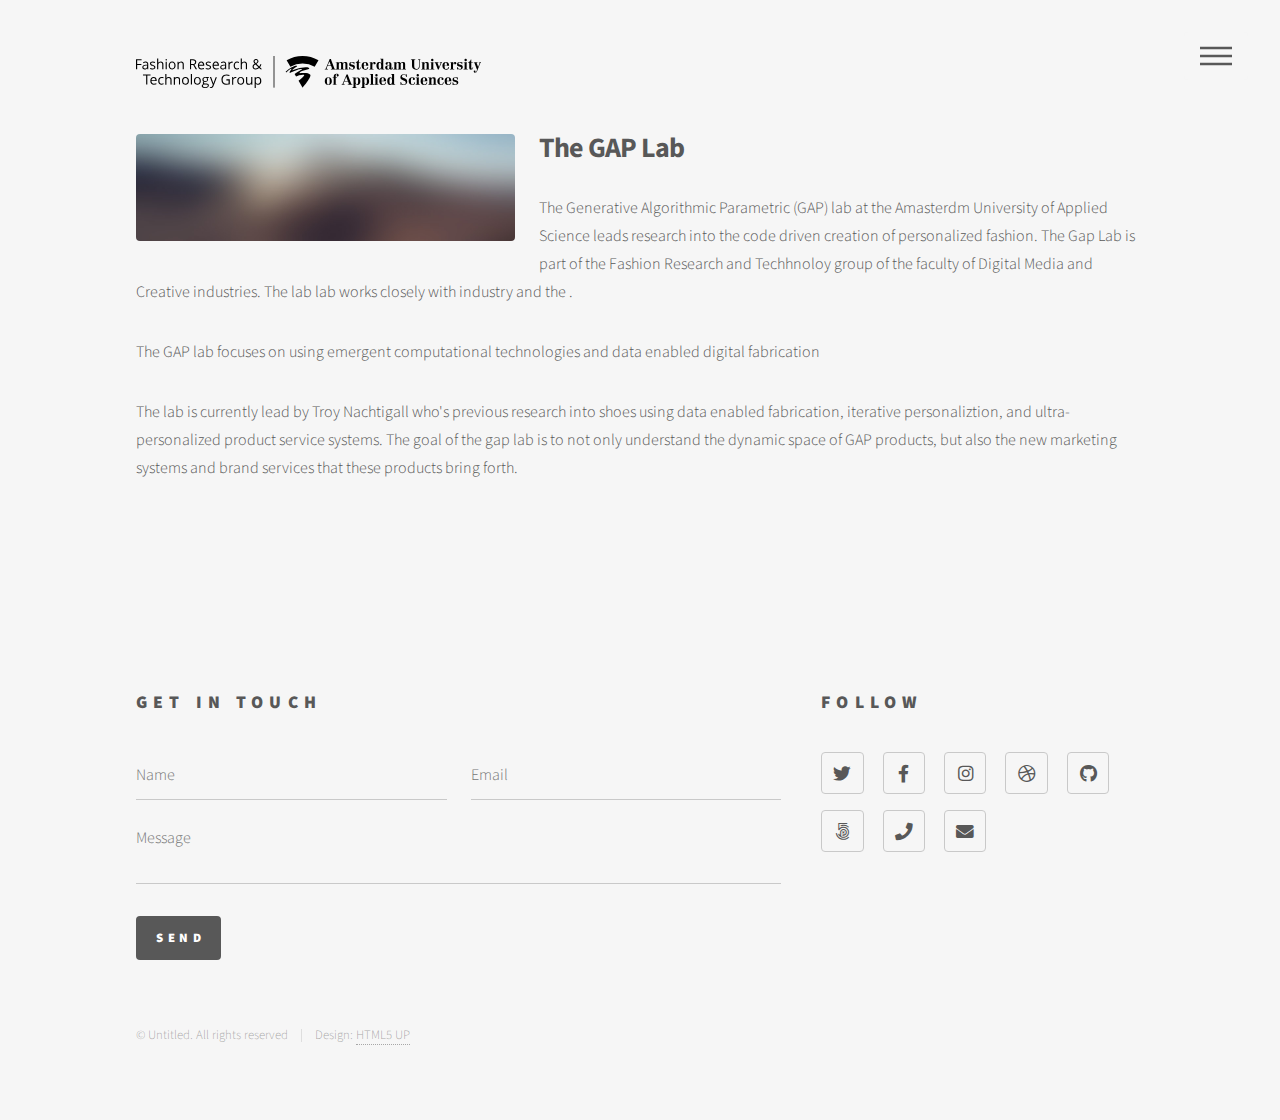
==== commit b910a61a: "Link update" ====
--- a/index.html
+++ b/index.html
@@ -46,7 +46,7 @@
 						<h2>Menu</h2>
 						<ul>
 							<li><a href="index.html">Home</a></li>
-							<li><a href="generic.html">Residencies</a></li>
+							<li><a href="residency.html">Residencies</a></li>
 							<!-- <li><a href="generic.html">Tempus etiam</a></li>
 							<li><a href="generic.html">Consequat dolor</a></li>
 							<li><a href="elements.html">Elements</a></li>-->
--- a/assets/css/main.css
+++ b/assets/css/main.css
@@ -2291,7 +2291,8 @@
 
 /* Header */
 #header {
-  padding: 3em 0 0.1em 0;
+  padding: 3.5em 0 0.1em 0;
+  background-color: #f6f6f6;
 }
 #header .logo {
   display: block;
@@ -2344,7 +2345,8 @@
   height: 3em;
   line-height: 3em;
   padding: 0 1.5em;
-  background-color: rgba(255, 255, 255, 0.5);
+  background-color: #f6f6f6;
+  background-color: rgba(246, 246, 246, 0.5);
   border-radius: 4px;
   border: 0;
   font-size: 0.8em;
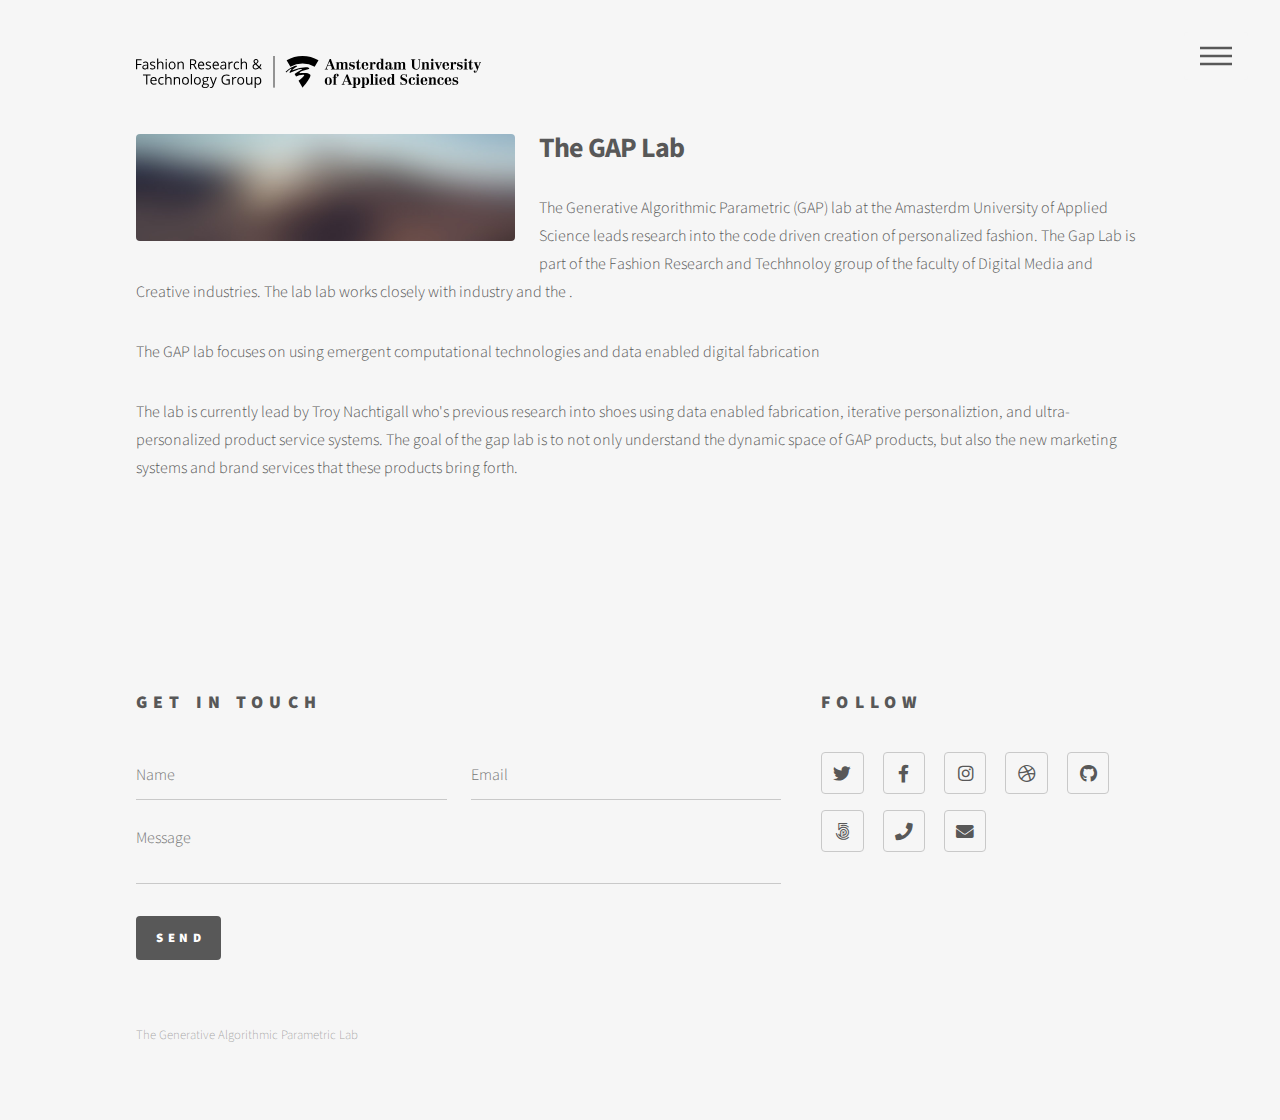
==== commit c5de2c7c: "remove images" ====
--- a/index.html
+++ b/index.html
@@ -12,10 +12,6 @@
 		<link rel="stylesheet" href="assets/css/main.css" />
 		<noscript><link rel="stylesheet" href="assets/css/noscript.css" /></noscript>
 
-		<!-- webform.pw -->
-			<script> web_form_id = "2dafe183-8ad5-47a1-8bab-cbeffef52a85" </script>
-			<script type="text/javascript" src="https://webform.pw/client/formclient.nocache.js">
-			</script>
 
 	</head>
 	<body class="is-preload">
@@ -46,7 +42,7 @@
 						<h2>Menu</h2>
 						<ul>
 							<li><a href="index.html">Home</a></li>
-							<li><a href="residency.html">Residencies</a></li>
+							<li><a href="residency.html">Residency</a></li>
 							<!-- <li><a href="generic.html">Tempus etiam</a></li>
 							<li><a href="generic.html">Consequat dolor</a></li>
 							<li><a href="elements.html">Elements</a></li>-->
@@ -102,7 +98,7 @@
 								</ul>
 							</section>
 							<ul class="copyright">
-								<li>&copy; Untitled. All rights reserved</li><li>Design: <a href="http://html5up.net">HTML5 UP</a></li>
+								<li>The Generative Algorithmic Parametric Lab</li>
 							</ul>
 						</div>
 					</footer>
--- a/assets/css/noscript.css
+++ b/assets/css/noscript.css
@@ -1,15 +1,15 @@
-/*
-	Phantom by HTML5 UP
-	html5up.net | @ajlkn
-	Free for personal and commercial use under the CCA 3.0 license (html5up.net/license)
+/*
+	Phantom by HTML5 UP
+	html5up.net | @ajlkn
+	Free for personal and commercial use under the CCA 3.0 license (html5up.net/license)
 */
+/* Tiles */
+body.is-preload .tiles article {
+  -moz-transform: none;
+  -webkit-transform: none;
+  -ms-transform: none;
+  transform: none;
+  opacity: 1;
+}
 
-/* Tiles */
-
-	body.is-preload .tiles article {
-		-moz-transform: none;
-		-webkit-transform: none;
-		-ms-transform: none;
-		transform: none;
-		opacity: 1;
-	}+/*# sourceMappingURL=noscript.css.map */
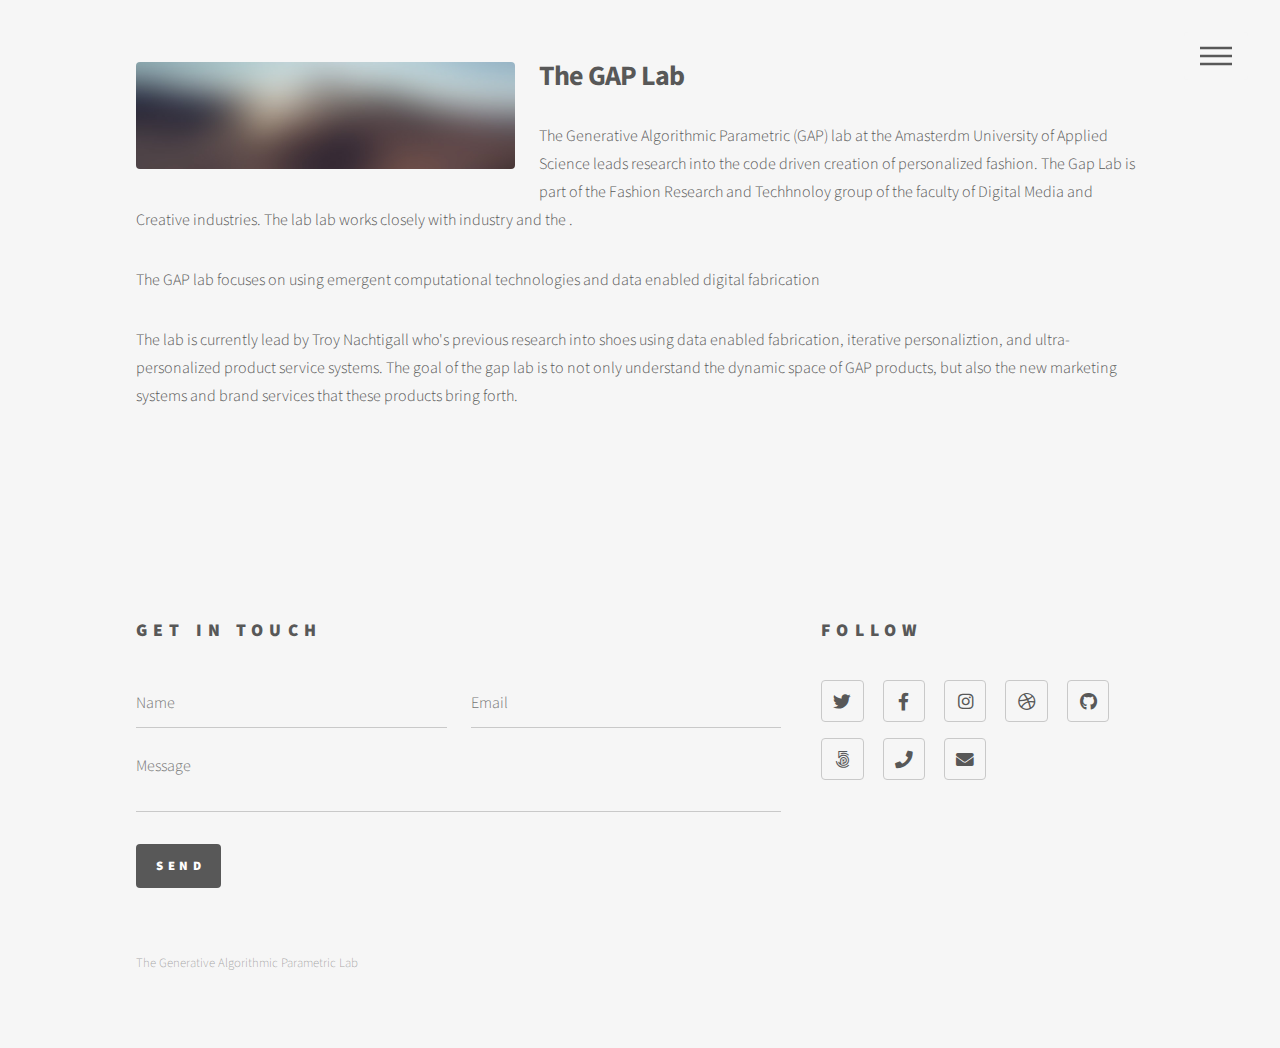
==== commit 82c0c490: "logo removal" ====
--- a/index.html
+++ b/index.html
@@ -22,11 +22,11 @@
 					<header id="header">
 						<div class="inner">
 
-							<!-- Logo -->
+							<!-- Logo 
 								<a href="index.html" class="logo">
 									<span class="symbol"><img src="images/HvA_Lect_Fashion_Technology_en_RGB.svg" alt="" /></span><span class="title"></span>
 								</a>
-
+								-->
 							<!-- Nav -->
 								<nav>
 									<ul>
